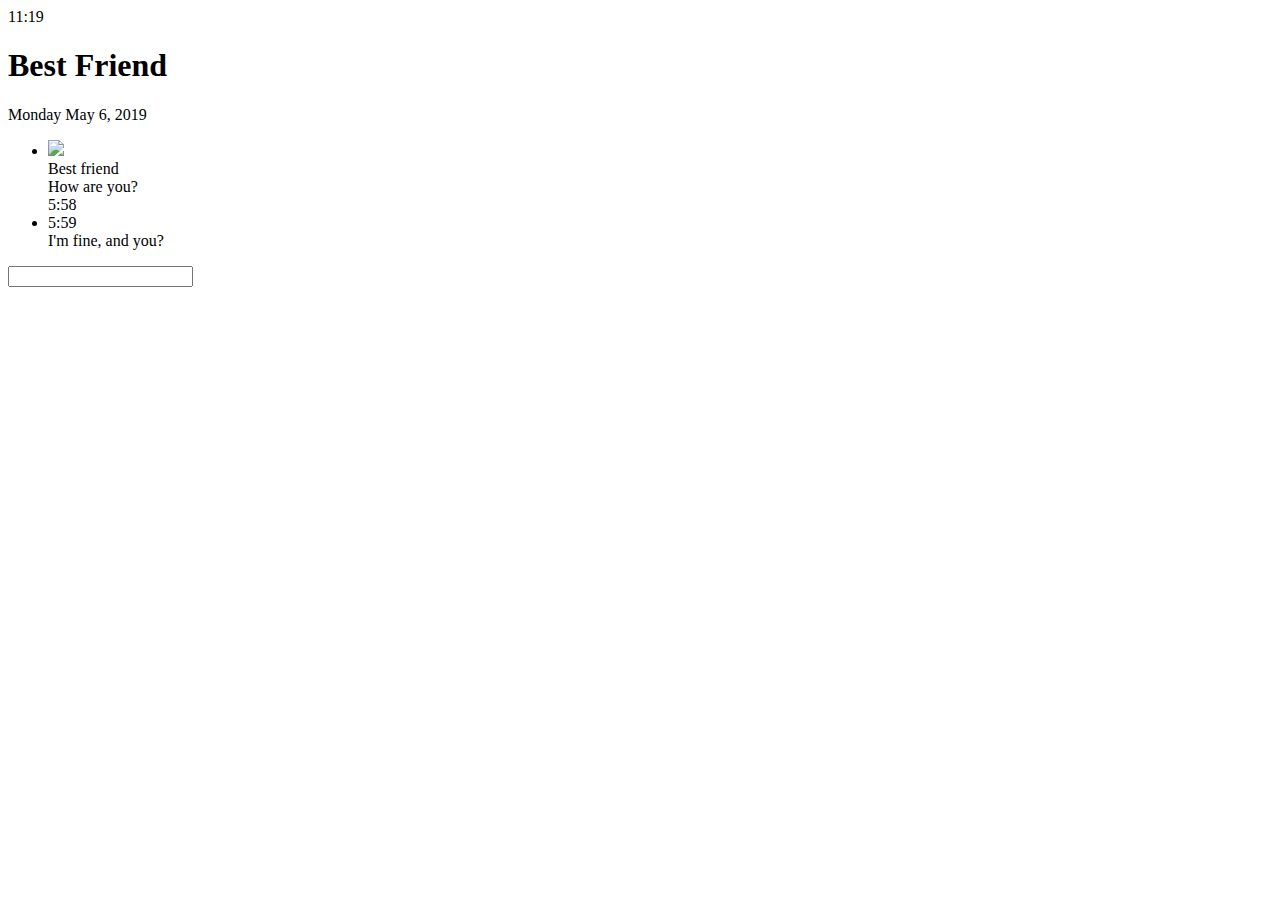
==== chat.html @ 0192dd39 "html - chat & settin pages" ====
<!DOCTYPE html>
<html lang="en">
  <head>
    <meta charset="UTF-8" />
    <meta name="viewport" content="width=device-width, initial-scale=1.0" />
    <meta http-equiv="X-UA-Compatible" content="ie=edge" />
    <link
      rel="stylesheet"
      href="https://use.fontawesome.com/releases/v5.8.1/css/all.css"
      integrity="sha384-50oBUHEmvpQ+1lW4y57PTFmhCaXp0ML5d60M1M7uH2+nqUivzIebhndOJK28anvf"
      crossorigin="anonymous"
    />
    <title>Chat | Kakao Clone</title>
  </head>

  <body>
    <div class="statusbar">
      <div class="statusbar__column">
        <span class="statusbar__clock">
          11:19
        </span>
      </div>
      <div class="statusbar__column">
        <i class="far fa-clock"></i>
        <i class="fas fa-wifi"></i>
        <i class="fas fa-signal"></i>
        <i class="fas fa-battery-three-quarters"></i>
      </div>
    </div>
    <header class="header">
      <div class="header__header-column">
        <div class="header__header-column">
          <a href="index.html">
            <span class="header__icon"><i class="fas fa-arrow-left"></i></span
          ></a>
          <h1 class="header__title">Best Friend</h1>
        </div>
        <div class="header__header-column">
          <span class="header__icon"><i class="fas fa-search"></i></span>
          <span class="header__icon"><i class="fas fa-bars"></i></span>
        </div>
      </div>
    </header>

    <main class="chat">
      <div class="chat__messages">
        <span class="chat__timestamp">Monday May 6, 2019</span>
      </div>
      <ul>
          <!-- inbound message -->
        <li class="incoming-msg msg">
          <img src="images/avatar.jpg" class="g-avatar msg-avatar" />
          <div class="msg__content">
            <span>Best friend</span> 
          </div>
          <div class="msg__bubble">
            <span>How are you?</span> 
          </div>
          <div class="msg__timestamp">
           <span>5:58</span> 
          </div>
        </li>
 <!-- outbound message -->
 <li class="incoming-msg msg">
      
        <div class="msg__bubble">
                <div class="msg__timestamp">
                        5:59
                      </div>
      <span>I'm fine, and you?</span> 
        </div>
        
      </li>
      </ul>
    </main>

    <div class="chat__type">
      <div class="chat__type-column">
        <span><i class="far fa-plus-square"></i></span>
      </div>
      <div class="chat__type-column">
         <input type="text" class="chat__input">
      </div>
      <div class="chat__type-column">
          <span><i class="fas fa-microphone"></i></span>
          <span><i class="far fa-smile-wink"></i></span>
      </div>
    </div>
  </body>
</html>
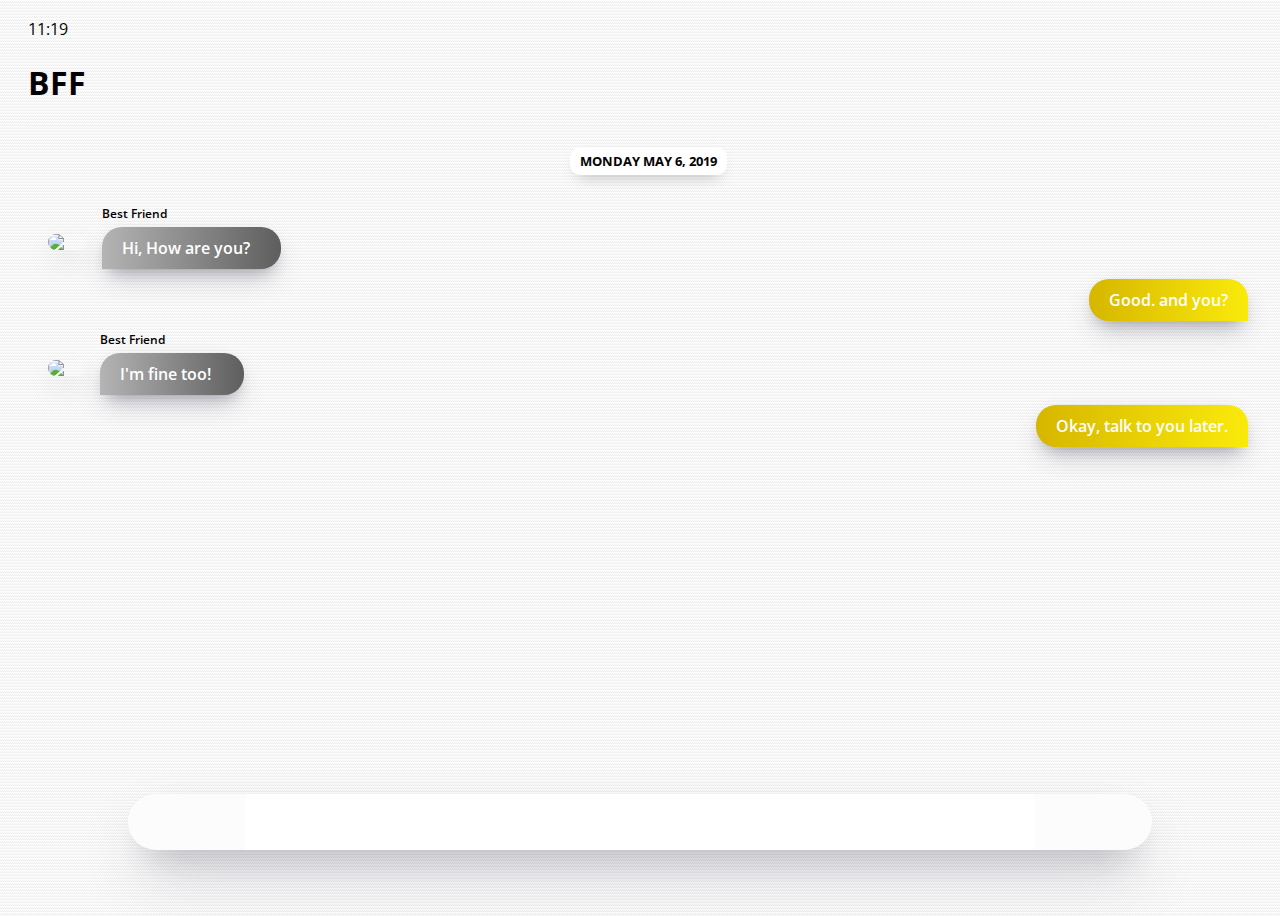
==== commit c78317b5: "css - chats" ====
--- a/chat.html
+++ b/chat.html
@@ -4,6 +4,7 @@
     <meta charset="UTF-8" />
     <meta name="viewport" content="width=device-width, initial-scale=1.0" />
     <meta http-equiv="X-UA-Compatible" content="ie=edge" />
+    <link rel="stylesheet" href="src/styles.css" />
     <link
       rel="stylesheet"
       href="https://use.fontawesome.com/releases/v5.8.1/css/all.css"
@@ -13,7 +14,8 @@
     <title>Chat | Kakao Clone</title>
   </head>
 
-  <body>
+  <body class="chat-body">
+    <div class="header-wrapper">
     <div class="statusbar">
       <div class="statusbar__column">
         <span class="statusbar__clock">
@@ -27,50 +29,60 @@
         <i class="fas fa-battery-three-quarters"></i>
       </div>
     </div>
+
     <header class="header">
-      <div class="header__header-column">
+           
         <div class="header__header-column">
-          <a href="index.html">
-            <span class="header__icon"><i class="fas fa-arrow-left"></i></span
-          ></a>
-          <h1 class="header__title">Best Friend</h1>
+            <a href="chats.html" class="header__icon header__back-btn">
+                <i class="fas fa-arrow-left"></i>
+            </a>
+            <h1 class="header__title">BFF</h1>
         </div>
         <div class="header__header-column">
-          <span class="header__icon"><i class="fas fa-search"></i></span>
-          <span class="header__icon"><i class="fas fa-bars"></i></span>
+            <span class="header__icon"><i class="fas fa-search"></i></span>
+            <span class="header__icon"><i class="fas fa-bars"></i></span>
         </div>
-      </div>
     </header>
+</div>
 
-    <main class="chat">
-      <div class="chat__messages">
+<main class="chat-screen">
+    <ul class="chat__messages">
         <span class="chat__timestamp">Monday May 6, 2019</span>
-      </div>
-      <ul>
-          <!-- inbound message -->
         <li class="incoming-msg msg">
-          <img src="images/avatar.jpg" class="g-avatar msg-avatar" />
-          <div class="msg__content">
-            <span>Best friend</span> 
-          </div>
-          <div class="msg__bubble">
-            <span>How are you?</span> 
-          </div>
-          <div class="msg__timestamp">
-           <span>5:58</span> 
-          </div>
-        </li>
- <!-- outbound message -->
- <li class="incoming-msg msg">
-      
-        <div class="msg__bubble">
-                <div class="msg__timestamp">
-                        5:59
-                      </div>
-      <span>I'm fine, and you?</span> 
-        </div>
-        
-      </li>
+            <img src="images/avatar3.png" class="m-avatar msg__avatar" />
+            <div class="msg__content">
+                <span class="msg__author">Best Friend</span>
+              <span class="msg__bubble">
+               Hi, How are you?
+              </span>
+             
+            </div>
+          </li>
+          <li class="sent-msg msg">
+            <div class="msg__content">
+              <span class="msg__bubble">
+                Good. and you?
+              </span>
+            </div>
+          </li>
+          <li class="incoming-msg msg">
+            <img src="images/avatar3.png" class="m-avatar msg__avatar" />
+            <div class="msg__content">
+                <span class="msg__author">Best Friend</span>  
+              <span class="msg__bubble">
+                  I'm fine too!
+              </span>
+              
+            </div>
+          </li>
+          <li class="sent-msg msg">
+            <div class="msg__content">
+              <span class="msg__bubble">
+              Okay, talk to you later.
+              </span>
+            </div>
+          </li>
+        </ul>
       </ul>
     </main>
 
@@ -79,11 +91,11 @@
         <span><i class="far fa-plus-square"></i></span>
       </div>
       <div class="chat__type-column">
-         <input type="text" class="chat__input">
+        <input type="text" class="chat__input" />
       </div>
       <div class="chat__type-column">
-          <span><i class="fas fa-microphone"></i></span>
-          <span><i class="far fa-smile-wink"></i></span>
+        <span><i class="far fa-smile-wink"></i></span>
+        <span><i class="fas fa-microphone"></i></span>
       </div>
     </div>
   </body>
--- a/src/styles.css
+++ b/src/styles.css
@@ -0,0 +1,28 @@
+@import url("https://fonts.googleapis.com/css?family=Open+Sans:400,600,700");
+
+@import "chat.css";
+@import "reset.css";
+@import "statusbar.css";
+@import "header.css";
+@import "navbar.css";
+@import "friend.css";
+@import "find.css";
+@import "more.css";
+@import "setting.css";
+
+* {
+  box-sizing: border-box;
+}
+
+body {
+  background-color: white;
+  padding: 10px 20px;
+  color: #020202;
+  font-family: "Open Sans", -apple-system, BlinkMacSystemFont, "Segoe UI",
+    Roboto, Oxygen, Ubuntu, Cantarell, "Open Sans", "Helvetica Neue", sans-serif;
+}
+
+a {
+  color: inherit;
+  text-decoration: none;
+}
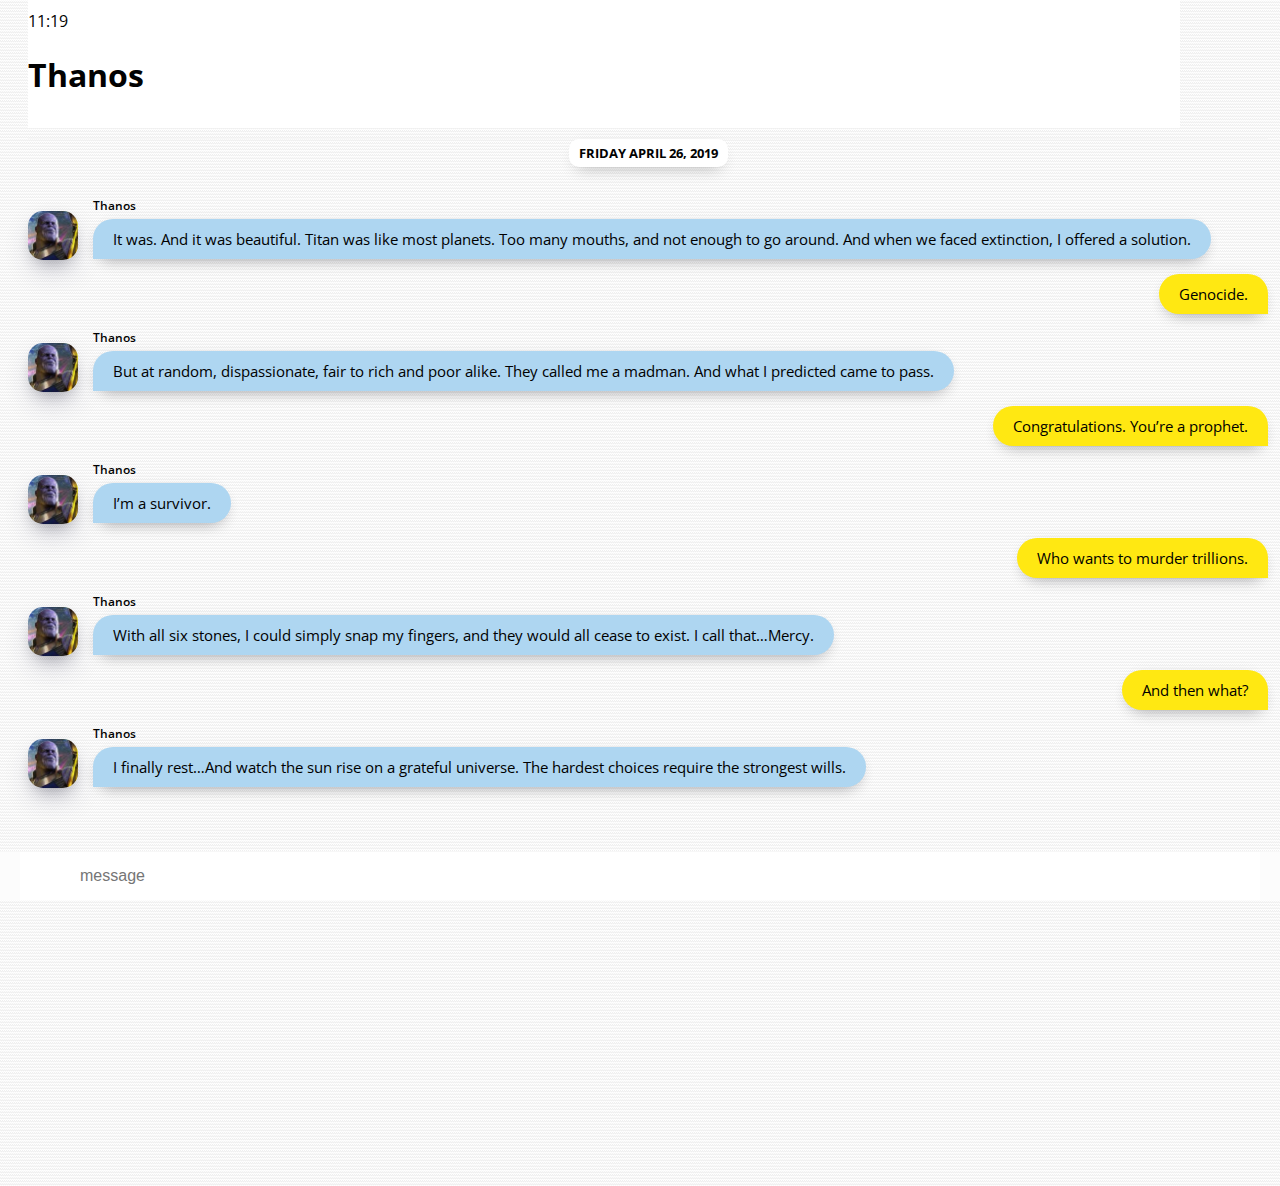
==== commit cf7f9e76: "css - fixed header, animation and details" ====
--- a/chat.html
+++ b/chat.html
@@ -1,21 +1,18 @@
 <!DOCTYPE html>
 <html lang="en">
-  <head>
-    <meta charset="UTF-8" />
-    <meta name="viewport" content="width=device-width, initial-scale=1.0" />
-    <meta http-equiv="X-UA-Compatible" content="ie=edge" />
-    <link rel="stylesheet" href="src/styles.css" />
-    <link
-      rel="stylesheet"
-      href="https://use.fontawesome.com/releases/v5.8.1/css/all.css"
-      integrity="sha384-50oBUHEmvpQ+1lW4y57PTFmhCaXp0ML5d60M1M7uH2+nqUivzIebhndOJK28anvf"
-      crossorigin="anonymous"
-    />
-    <title>Chat | Kakao Clone</title>
-  </head>
 
-  <body class="chat-body">
-    <div class="header-wrapper">
+<head>
+  <meta charset="UTF-8" />
+  <meta name="viewport" content="width=device-width, initial-scale=1.0" />
+  <meta http-equiv="X-UA-Compatible" content="ie=edge" />
+  <link rel="stylesheet" href="src/styles.css" />
+  <link rel="stylesheet" href="https://use.fontawesome.com/releases/v5.8.1/css/all.css"
+    integrity="sha384-50oBUHEmvpQ+1lW4y57PTFmhCaXp0ML5d60M1M7uH2+nqUivzIebhndOJK28anvf" crossorigin="anonymous" />
+  <title>Chat | Kakao Clone</title>
+</head>
+
+<body class="chat-body">
+  <div class="header-wrapper">
     <div class="statusbar">
       <div class="statusbar__column">
         <span class="statusbar__clock">
@@ -31,72 +28,117 @@
     </div>
 
     <header class="header">
-           
-        <div class="header__header-column">
-            <a href="chats.html" class="header__icon header__back-btn">
-                <i class="fas fa-arrow-left"></i>
-            </a>
-            <h1 class="header__title">BFF</h1>
+      <div class="header__header-column">
+        <a href="chats.html" class="header__icon header__back-btn">
+          <i class="fas fa-arrow-left"></i>
+        </a>
+        <h1 class="header__title">Thanos</h1>
+      </div>
+      <div class="header__header-column">
+        <span class="header__icon"><i class="fas fa-search"></i></span>
+        <span class="header__icon"><i class="fas fa-bars"></i></span>
+      </div>
+    </header>
+  </div>
+  </div>
+
+  <main class="chat-screen">
+    <ul class="chat__messages">
+      <span class="chat__timestamp">Friday April 26, 2019</span>
+
+      <li class="incoming-msg msg">
+        <img src="images/avatar10.png" class="m-avatar msg__avatar" />
+        <div class="msg__content">
+          <span class="msg__author">Thanos</span>
+          <span class="msg__bubble">
+            It was. And it was beautiful. Titan was like most planets. Too many mouths, and not enough to go around. And
+            when we faced extinction, I offered a solution.
+          </span>
+
         </div>
-        <div class="header__header-column">
-            <span class="header__icon"><i class="fas fa-search"></i></span>
-            <span class="header__icon"><i class="fas fa-bars"></i></span>
+      </li>
+      <li class="sent-msg msg">
+        <div class="msg__content">
+          <span class="msg__bubble">
+            Genocide.
+          </span>
         </div>
-    </header>
-</div>
+      </li>
+      <li class="incoming-msg msg">
+        <img src="images/avatar10.png" class="m-avatar msg__avatar" />
+        <div class="msg__content">
+          <span class="msg__author">Thanos</span>
+          <span class="msg__bubble">
+            But at random, dispassionate, fair to rich and poor alike. They called me a madman. And what I predicted
+            came to pass.
+          </span>
 
-<main class="chat-screen">
-    <ul class="chat__messages">
-        <span class="chat__timestamp">Monday May 6, 2019</span>
-        <li class="incoming-msg msg">
-            <img src="images/avatar3.png" class="m-avatar msg__avatar" />
-            <div class="msg__content">
-                <span class="msg__author">Best Friend</span>
-              <span class="msg__bubble">
-               Hi, How are you?
-              </span>
-             
-            </div>
-          </li>
-          <li class="sent-msg msg">
-            <div class="msg__content">
-              <span class="msg__bubble">
-                Good. and you?
-              </span>
-            </div>
-          </li>
-          <li class="incoming-msg msg">
-            <img src="images/avatar3.png" class="m-avatar msg__avatar" />
-            <div class="msg__content">
-                <span class="msg__author">Best Friend</span>  
-              <span class="msg__bubble">
-                  I'm fine too!
-              </span>
-              
-            </div>
-          </li>
-          <li class="sent-msg msg">
-            <div class="msg__content">
-              <span class="msg__bubble">
-              Okay, talk to you later.
-              </span>
-            </div>
-          </li>
-        </ul>
-      </ul>
-    </main>
+        </div>
+      </li>
+      <li class="sent-msg msg">
+        <div class="msg__content">
+          <span class="msg__bubble">
+            Congratulations. You’re a prophet.
+          </span>
+        </div>
+      </li>
+      <li class="incoming-msg msg">
+        <img src="images/avatar10.png" class="m-avatar msg__avatar" />
+        <div class="msg__content">
+          <span class="msg__author">Thanos</span>
+          <span class="msg__bubble">
+            I’m a survivor.
+          </span>
+        </div>
+      </li>
+      <li class="sent-msg msg">
+        <div class="msg__content">
+          <span class="msg__bubble">
+            Who wants to murder trillions.
+          </span>
+        </div>
+      </li>
+      <li class="incoming-msg msg">
+        <img src="images/avatar10.png" class="m-avatar msg__avatar" />
+        <div class="msg__content">
+          <span class="msg__author">Thanos</span>
+          <span class="msg__bubble">
+            With all six stones, I could simply snap my fingers, and they would all cease to exist. I call that…Mercy.
+          </span>
 
-    <div class="chat__type">
-      <div class="chat__type-column">
-        <span><i class="far fa-plus-square"></i></span>
-      </div>
-      <div class="chat__type-column">
-        <input type="text" class="chat__input" />
-      </div>
-      <div class="chat__type-column">
-        <span><i class="far fa-smile-wink"></i></span>
-        <span><i class="fas fa-microphone"></i></span>
-      </div>
+        </div>
+      </li>
+      <li class="sent-msg msg">
+        <div class="msg__content">
+          <span class="msg__bubble">
+            And then what?
+          </span>
+        </div>
+      </li>
+      <li class="incoming-msg msg">
+        <img src="images/avatar10.png" class="m-avatar msg__avatar" />
+        <div class="msg__content">
+          <span class="msg__author">Thanos</span>
+          <span class="msg__bubble">
+            I finally rest…And watch the sun rise on a grateful universe. The hardest choices require the strongest
+            wills.
+          </span>
+        </div>
+      </li>
+    </ul>
+  </main>
+
+  <div class="chat__type-container">
+    <div class="chat__icon-left chat__icon">
+      <i class="far fa-plus-square"></i>
     </div>
-  </body>
-</html>
+    <div class="chat__icon-right chat__icon">
+      <span class="chat__write-icon"><i class="far fa-smile-wink"></i></span>
+      <span class="chat__write-icon"><i class="fas fa-microphone"></i></span>
+    </div>
+    <input type="text" class="chat__type" class="chat__type-input" placeholder="message" />
+  </div>
+  </div>
+</body>
+
+</html>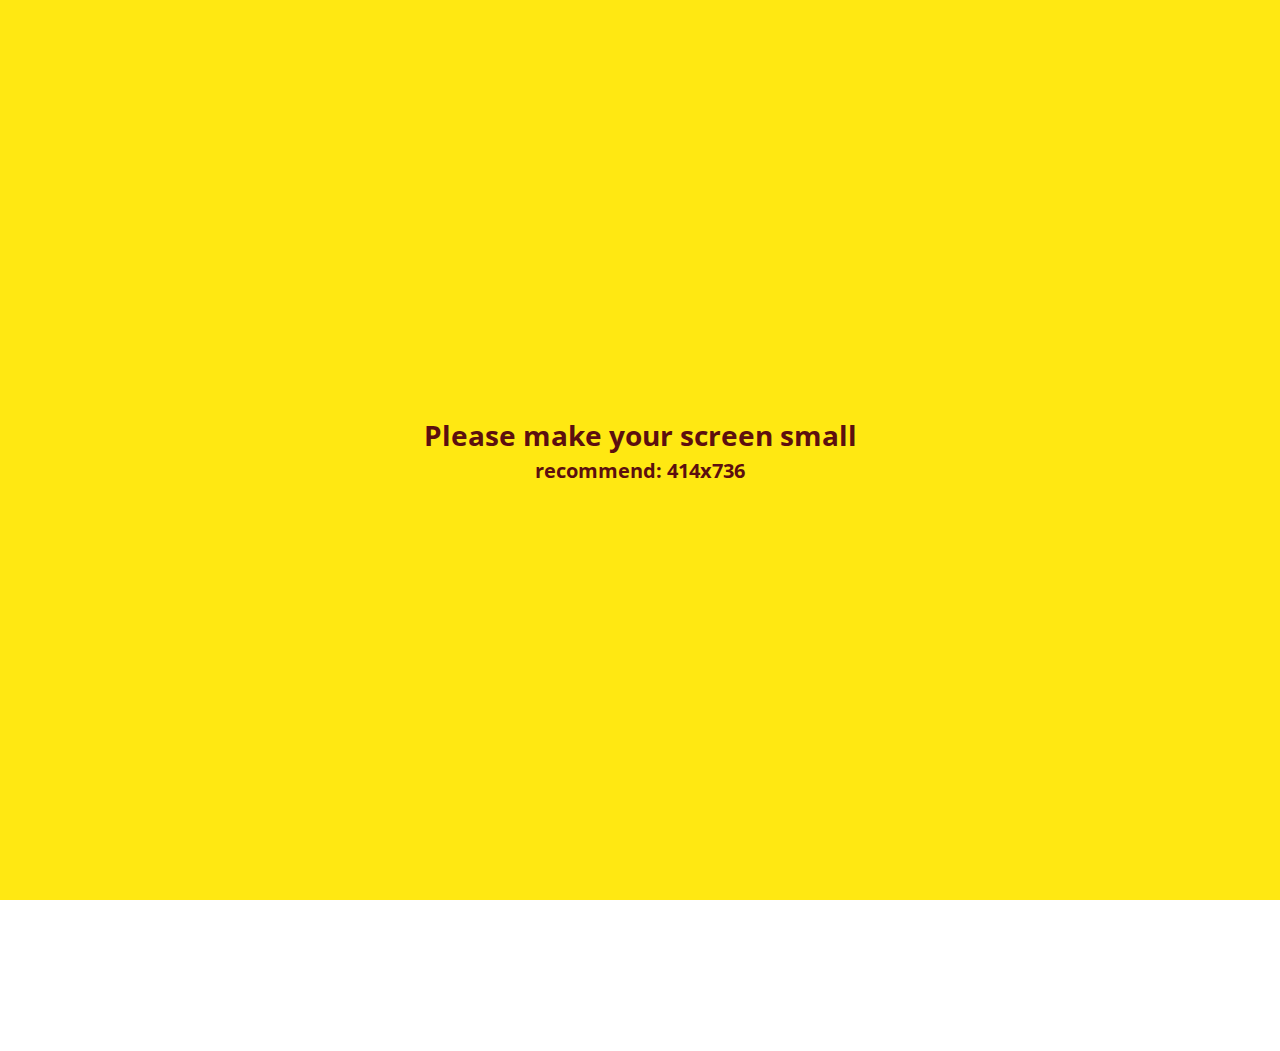
==== commit 9b82bdb0: "apply media query" ====
--- a/chat.html
+++ b/chat.html
@@ -137,7 +137,16 @@
       <span class="chat__write-icon"><i class="fas fa-microphone"></i></span>
     </div>
     <input type="text" class="chat__type" class="chat__type-input" placeholder="message" />
-  </div>
+  </div>  
+
+  <!-- Media Query for big screen -->
+  <div class="bigScreen">
+    <span class="bigScreen__text">
+        Please make your screen small
+    </span>
+    <span  class="bigScreen__text">
+        recommend: 414x736
+    </span>
   </div>
 </body>
 
--- a/src/styles.css
+++ b/src/styles.css
@@ -9,20 +9,40 @@
 @import "find.css";
 @import "more.css";
 @import "setting.css";
+@import "mobile.css";
+@import "profile.css";
+@import "login.css";
+@import "mobile.css";
 
 * {
-  box-sizing: border-box;
+    box-sizing: border-box;
 }
 
 body {
-  background-color: white;
-  padding: 10px 20px;
-  color: #020202;
-  font-family: "Open Sans", -apple-system, BlinkMacSystemFont, "Segoe UI",
-    Roboto, Oxygen, Ubuntu, Cantarell, "Open Sans", "Helvetica Neue", sans-serif;
+    background-color: white;
+    padding: 10px 20px;
+    color: #020202;
+    font-family: "Open Sans", -apple-system, BlinkMacSystemFont, "Segoe UI",
+        Roboto, Oxygen, Ubuntu, Cantarell, "Open Sans", "Helvetica Neue", sans-serif;
 }
 
 a {
-  color: inherit;
-  text-decoration: none;
+    color: inherit;
+    text-decoration: none;
 }
+
+@keyframes fadeIn {
+    from {
+        opacity: 0;
+        transform: translateY(50px);
+    }
+
+    to {
+        opacity: 1;
+        transform: none;
+    }
+}
+
+main {
+    animation: fadeIn 0.5s ease-in-out;
+}